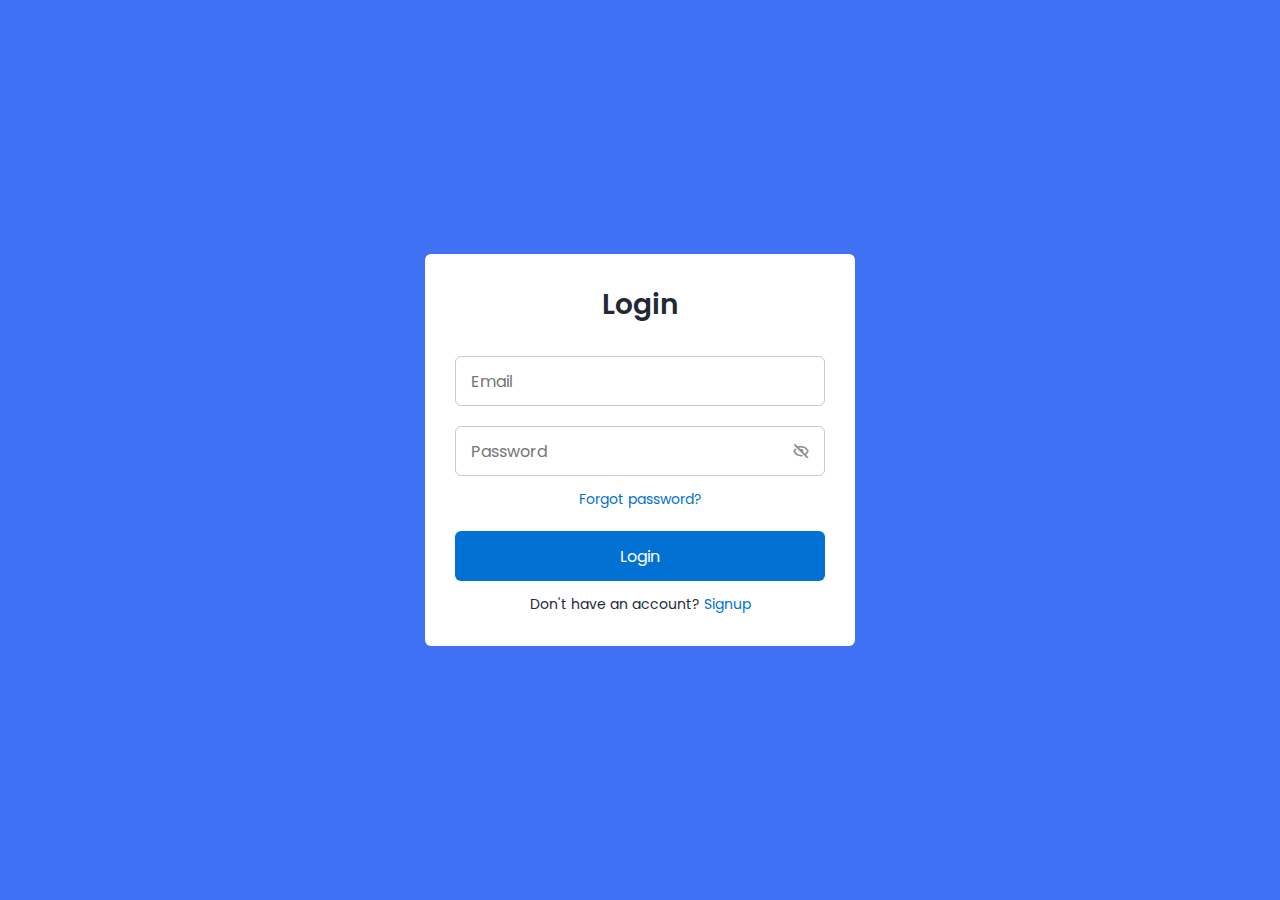
==== connexion/connexion.html @ 9fa39ce1 "Ajout des la page recuperation et quelques modification" ====
<!DOCTYPE html>
<!-- Coding by CodingLab | www.codinglabweb.com-->
    <html lang="en">
    <head>
        <meta charset="UTF-8">
        <meta http-equiv="X-UA-Compatible" content="IE=edge">
        <meta name="viewport" content="width=device-width, initial-scale=1.0">
        <title>Connexion</title>

        <!-- CSS -->
        <link rel="stylesheet" href="css/style.css">
                
       
        <link href='https://unpkg.com/boxicons@2.1.2/css/boxicons.min.css' rel='stylesheet'>
                        
    </head>
    <body>
        <section class="container forms">
            <div class="form login">
                <div class="form-content">
                    <header>Login</header>
                    <form action="#">
                        <div class="field input-field">
                            <input type="email" placeholder="Email" class="input">
                        </div>

                        <div class="field input-field">
                            <input type="password" placeholder="Password" class="password">
                            <i class='bx bx-hide eye-icon'></i>
                        </div>

                        <div class="form-link">
                            <a href="./recuperation.html" class="forgot-pass">Forgot password?</a>
                        </div>

                        <div class="field button-field">
                            <button>Login</button>
                        </div>
                    </form>

                    <div class="form-link">
                        <span>Don't have an account? <a href="../inscription/inscription.html" class="link signup-link">Signup</a></span>
                    </div>
                </div>

            </div>
        </section>

        <!-- JavaScript -->
        <script src="js/script.js"></script>
    </body>
</html>
---- connexion/css/style.css ----
/* Google Fonts - Poppins */
@import url('https://fonts.googleapis.com/css2?family=Poppins:wght@300;400;500;600&display=swap');

*{
    margin: 0;
    padding: 0;
    box-sizing: border-box;
    font-family: 'Poppins', sans-serif;
}
.container{
    height: 100vh;
    width: 100%;
    display: flex;
    align-items: center;
    justify-content: center;
    background-color: #4070f4;
    column-gap: 30px;
}
.form{
    position: absolute;
    max-width: 430px;
    width: 100%;
    padding: 30px;
    border-radius: 6px;
    background: #FFF;
}
.form.signup{
    opacity: 0;
    pointer-events: none;
}
.forms.show-signup .form.signup{
    opacity: 1;
    pointer-events: auto;
}
.forms.show-signup .form.login{
    opacity: 0;
    pointer-events: none;
}
header{
    font-size: 28px;
    font-weight: 600;
    color: #232836;
    text-align: center;
}
form{
    margin-top: 30px;
}
.form .field{
    position: relative;
    height: 50px;
    width: 100%;
    margin-top: 20px;
    border-radius: 6px;
}
.field input,
.field button{
    height: 100%;
    width: 100%;
    border: none;
    font-size: 16px;
    font-weight: 400;
    border-radius: 6px;
}
.field input{
    outline: none;
    padding: 0 15px;
    border: 1px solid#CACACA;
}
.field input:focus{
    border-bottom-width: 2px;
}
.eye-icon{
    position: absolute;
    top: 50%;
    right: 10px;
    transform: translateY(-50%);
    font-size: 18px;
    color: #8b8b8b;
    cursor: pointer;
    padding: 5px;
}
.field button{
    color: #fff;
    background-color: #0171d3;
    transition: all 0.3s ease;
    cursor: pointer;
}
.field button:hover{
    background-color: #016dcb;
}
.form-link{
    text-align: center;
    margin-top: 10px;
}
.form-link span,
.form-link a{
    font-size: 14px;
    font-weight: 400;
    color: #232836;
}
.form a{
    color: #0171d3;
    text-decoration: none;
}
.form-content a:hover{
    text-decoration: underline;
}
.line{
    position: relative;
    height: 1px;
    width: 100%;
    margin: 36px 0;
    background-color: #d4d4d4;
}
.line::before{
    content: 'Or';
    position: absolute;
    top: 50%;
    left: 50%;
    transform: translate(-50%, -50%);
    background-color: #FFF;
    color: #8b8b8b;
    padding: 0 15px;
}
.media-options a{
    display: flex;
    align-items: center;
    justify-content: center;
}
a.facebook{
    color: #fff;
    background-color: #4267b2;
}
a.facebook .facebook-icon{
    height: 28px;
    width: 28px;
    color: #0171d3;
    font-size: 20px;
    border-radius: 50%;
    display: flex;
    align-items: center;
    justify-content: center;
    background-color: #fff;
}
.facebook-icon,
img.google-img{
    position: absolute;
    top: 50%;
    left: 15px;
    transform: translateY(-50%);
}
img.google-img{
    height: 20px;
    width: 20px;
    object-fit: cover;
}
a.google{
    border: 1px solid #CACACA;
}
a.google span{
    font-weight: 500;
    opacity: 0.6;
    color: #232836;
}

@media screen and (max-width: 400px) {
    .form{
        padding: 20px 10px;
    }
    
}
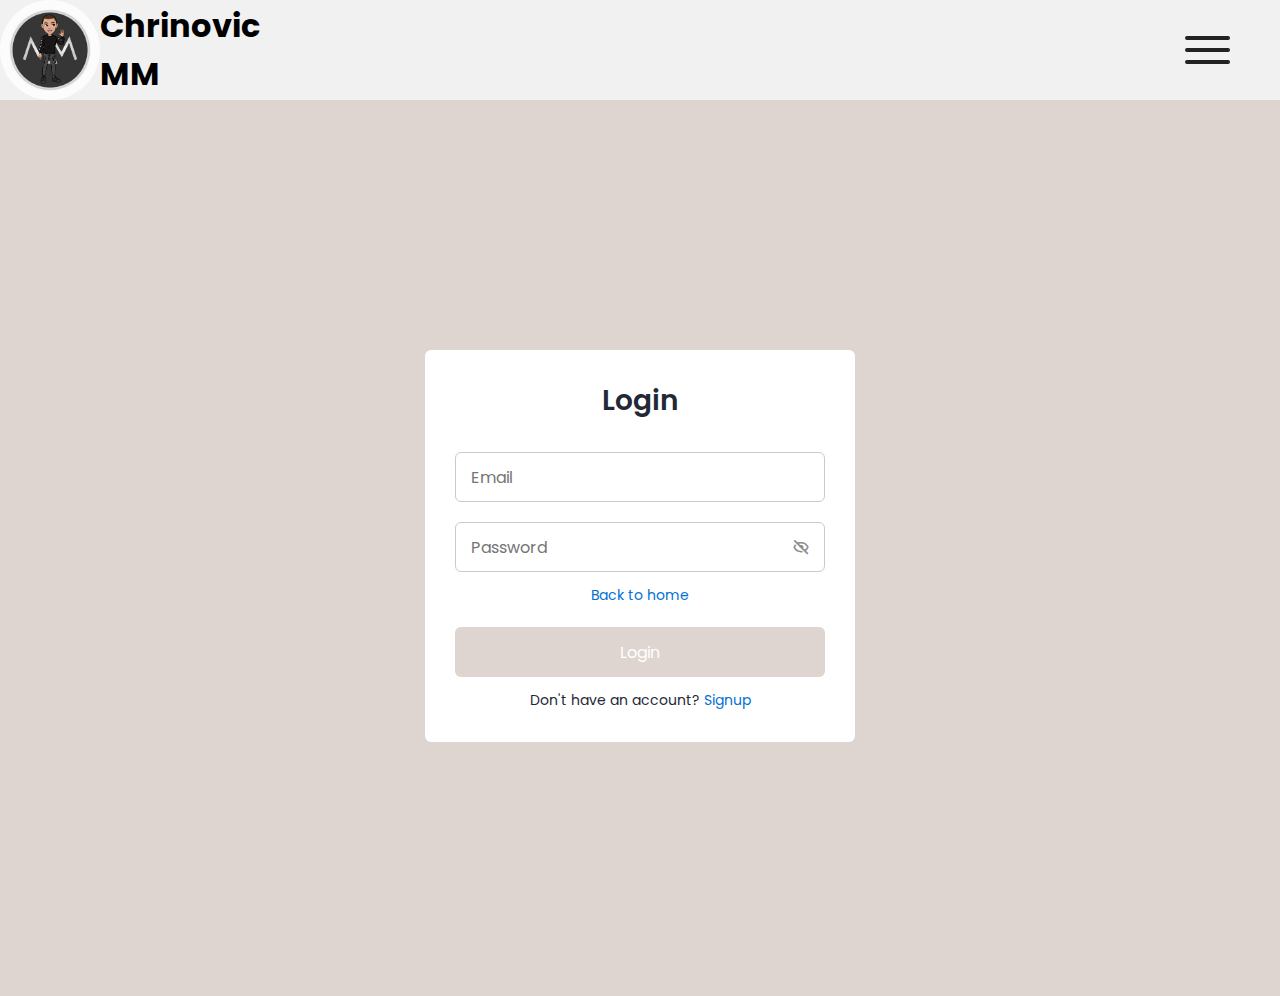
==== commit 86e88015: "Ajout des lien vers la page d'accueil et quelques effets de styles" ====
--- a/connexion/connexion.html
+++ b/connexion/connexion.html
@@ -9,16 +9,37 @@
 
         <!-- CSS -->
         <link rel="stylesheet" href="css/style.css">
+        <link rel="stylesheet" href="../css/style.css">
                 
        
         <link href='https://unpkg.com/boxicons@2.1.2/css/boxicons.min.css' rel='stylesheet'>
                         
     </head>
     <body>
+        <header>   
+            <nav class="navbar light-mode" role="navigation">
+                <div class="navbar__logo">
+                    <img src="../imgs/logo.jpg" alt="Notre logo">
+                    <h1>Chrinovic MM</h1>
+                </div>
+    
+                <ul class="navbar__liste">
+                    <li class="navbar__link first"><a href="../index.html#hero">Home</a></li>
+                    <li class="navbar__link second"><a href="../index.html#about">About us</a></li>
+                    <li class="navbar__link third"><a href="../index.html#services">Our Services</a></li>
+                    <li class="navbar__link four"><a href="../index.html#team">Our Team</a></li>
+                    <li class="navbar__link fifth"><a href="../index.html#">Contact Us</a></li>
+                </ul>
+    
+                <button class="burger">
+                    <span class="bar"></span>
+                </button>
+            </nav>
+        </header>
         <section class="container forms">
             <div class="form login">
                 <div class="form-content">
-                    <header>Login</header>
+                    <h1 class="log">Login</h1>
                     <form action="#">
                         <div class="field input-field">
                             <input type="email" placeholder="Email" class="input">
@@ -30,7 +51,7 @@
                         </div>
 
                         <div class="form-link">
-                            <a href="./recuperation.html" class="forgot-pass">Forgot password?</a>
+                            <a href="../index.html" class="forgot-pass">Back to home</a>
                         </div>
 
                         <div class="field button-field">
@@ -48,5 +69,6 @@
 
         <!-- JavaScript -->
         <script src="js/script.js"></script>
+        <script src="../js/app.js"></script>
     </body>
 </html>--- a/connexion/css/style.css
+++ b/connexion/css/style.css
@@ -1,5 +1,26 @@
 /* Google Fonts - Poppins */
 @import url('https://fonts.googleapis.com/css2?family=Poppins:wght@300;400;500;600&display=swap');
+
+:root{
+    --color1 :#323b58;
+    --color2 : #fac1c0;
+    --color3 : #c08189;
+    --color4 : #6f3857;
+    --color5 : #f0e4e6;
+    --color6 : #dfdfe1;
+    --color7 : #034c52;
+    --color8 : #015c63;
+    --color9 : #017075;
+    --color10 : #f48d79;
+    --color11 : #fda898;
+    --color12 : #ffc0b4;
+    --color13 : #216974;
+    --color14 : #e09453;
+    --color15 : #d1711f;
+    --color16 : #a34828;
+    --color17: #dedfda;
+    --color18 : #ded5d0;
+}
 
 *{
     margin: 0;
@@ -13,7 +34,7 @@
     display: flex;
     align-items: center;
     justify-content: center;
-    background-color: #4070f4;
+    background-color: var(--color18);
     column-gap: 30px;
 }
 .form{
@@ -36,7 +57,7 @@
     opacity: 0;
     pointer-events: none;
 }
-header{
+.form-content .log{
     font-size: 28px;
     font-weight: 600;
     color: #232836;
@@ -81,11 +102,39 @@
 }
 .field button{
     color: #fff;
+    background-color: var(--color18);
+    transition: all 0.3s ease;
+    cursor: pointer;
+}
+.field button:hover{
+    background-color: #016dcb;
+}
+
+.recup-field{
+    width: 100%;
+    display: flex;
+    justify-content: space-between;
+    align-items: center;
+}
+
+.recup-field .recup{
+    width: 40%;
+    height: 100%;
+    display: flex;
+    justify-content: center;
+    align-items: center;
+    text-decoration: none;
+    border-radius: 20px;
+    margin: 2px 5px;
+    color: #fff;
     background-color: #0171d3;
     transition: all 0.3s ease;
     cursor: pointer;
 }
-.field button:hover{
+
+
+.recup-field .recup:hover{
+    text-decoration: none;
     background-color: #016dcb;
 }
 .form-link{
--- a/css/style.css
+++ b/css/style.css
@@ -0,0 +1,559 @@
+@import url('https://fonts.googleapis.com/css2?family=Poppins:wght@200;300;400;500;600&display=swap');
+*{
+    margin: 0;
+    padding: 0;
+    box-sizing: border-box;
+    font-family: 'Poppins', sans-serif;
+}
+
+:root{
+    --color1 :#323b58;
+    --color2 : #fac1c0;
+    --color3 : #c08189;
+    --color4 : #6f3857;
+    --color5 : #f0e4e6;
+    --color6 : #dfdfe1;
+    --color7 : #034c52;
+    --color8 : #015c63;
+    --color9 : #017075;
+    --color10 : #f48d79;
+    --color11 : #fda898;
+    --color12 : #ffc0b4;
+    --color13 : #216974;
+    --color14 : #e09453;
+    --color15 : #d1711f;
+    --color16 : #a34828;
+    --color17: #dedfda;
+    --color18 : #ded5d0;
+    --font-size: 1rem;
+}
+
+
+.light-mode{
+    --navbar-color:#222;
+    --navbar-bg-color:#f0f0f0;
+}
+
+
+.dark-mode{
+    --navbar-color:#fff;
+    --navbar-bg-color:#000;
+}
+
+html{
+    scroll-behavior: smooth;
+}
+body{
+    font-size: var(--font-size);
+}
+
+body header{
+    width: 100%;
+    height: 100px;
+    position: fixed;
+    z-index: 1;
+    background: #f1f1f1;
+}
+
+body header .navbar{
+    display: flex;
+    align-items: center;
+    justify-content: space-between;
+}
+
+body header .navbar .navbar__logo{
+    width: 300px;
+    height: 100%;
+    display: flex;
+    align-items: center;
+    justify-content: center;
+
+}
+
+body header .navbar .navbar__logo img{
+    width: 100px;
+    height: 100%;
+    border-radius: 50%;
+}
+body header .navbar .navbar__liste{
+    list-style-type: none;
+}
+
+body header .navbar .navbar__liste .navbar__link{
+    display: inline-block;
+}
+
+.ajout{
+    display: flex;
+    justify-content: space-between;
+    align-items: center;
+    width: 20%;
+    height: 50px;
+}
+
+.nombreEtudiants{
+    width: 10%;
+    height: 80px;
+    border: 1px solid #000;
+}
+
+.ajout .btn{
+    width: 50%;
+    padding: 1rem;
+    text-align: center;
+    text-decoration: none;
+    color: #222;
+    border: 1px solid #222;
+    border-radius: 30px;
+    margin: 10px 10px;
+}
+
+.ajout .btn:nth-child(1){
+    background: #7d2ae8;
+}
+
+.ajout .btn>a:hover{
+    letter-spacing: 0px;
+    padding-left: 0px;
+}
+
+body header .navbar .navbar__liste .navbar__link a{
+    color: #222;
+    font-size: 20px;
+    text-decoration: none;
+}
+.navbar__liste{
+    width: 0;
+    height: calc(100vh - 65px);
+    position: absolute;
+    top: 65px;
+    right: 0;
+    transition: all .5s ease-in-out;
+    background: var(--navbar-bg-color);
+    display: flex;
+    flex-direction: column;
+}
+
+.navbar__link>a{
+    display: block;
+    padding: 1rem;
+    font-size: 1.6rem;
+    transition: all .4s ease-in-out;
+}
+
+.navbar__link>a:hover{
+    display: block;
+    padding-left: 2rem;
+    letter-spacing: 5px;
+}
+
+.navbar__link{
+    transform: translateX(101%);
+}
+
+.show-nav .navbar__link{
+    transform: translateX(0);
+}
+
+/* Toogle menu */
+
+.burger{
+    display: flex;
+    justify-content: center;
+    align-items: center;
+    position: relative;
+    padding: 0;
+    width: 45px;
+    height: 45px;
+    border: none;
+    margin-right: 50px;
+    background: transparent;
+    cursor: pointer;
+}
+
+.show-nav .navbar__liste{
+    width: 20%;
+}
+
+.bar{
+    display: block;
+    width: 45px;
+    height: 4px;
+    margin-right: auto;
+    background: var(--navbar-color);
+    border-radius: 3px;
+    transition: all .5s ease-in-out;
+}
+
+.bar::before, .bar::after{
+    content: "";
+    width: 100%;
+    height: 4px;
+    position: absolute;
+    left: 0;
+    background: var(--navbar-color);
+    border-radius: 3px;
+    transition: all .5s ease-in-out;
+}
+
+.show-nav .bar{
+    width: 0;
+    background: transparent;
+}
+
+.bar::before{
+    transform: translateY(-12px);
+}
+
+.show-nav .bar::before{
+    transform: rotate(45deg);
+}
+
+.bar::after{
+    transform: translateY(12px);
+}
+
+.show-nav .bar::after{
+    transform: rotate(-45deg);
+}
+
+/* Bonus animations */
+
+.show-nav .first{
+    transition: all 1s ease-out;
+}
+
+.show-nav .second{
+    transition: all 1.1s ease-out;
+}
+
+.show-nav .third{
+    transition: all 1.2s ease-out;
+}
+
+.show-nav .four{
+    transition: all 1.3s ease-out;
+}
+
+.show-nav .fifth{
+    transition: all 1.4s ease-out;
+}
+
+
+
+
+section{
+    position: relative;
+    top: 6rem;
+}
+
+/* Debut de la secdtion hero */
+
+
+body .hero{
+    height: 100vh;
+    width: 100%;
+    background: url("./imgs/background.jpg") rgba(10, 11, 256, 0.19);
+}
+
+body .hero{
+    display: flex;
+    justify-content: center;
+    align-items: center;
+    flex-direction: column;
+}
+
+body .hero h1{
+    text-align: center;
+    text-transform: uppercase;
+    font-weight: 600;
+    font-size: 50px;
+}
+
+body .hero p{
+    text-align: center;
+    margin: 30px;
+}
+
+
+body .about-us{
+    height: 100vh;
+    width: 100%;
+    margin-top: 10%;
+}
+
+body .about-us h2{
+    font-size: 40px;
+    text-align: center;
+    text-transform: uppercase;
+}
+
+body .about-us .about{
+    display: flex;
+    margin-left: 200px;
+    justify-content: space-between;
+    align-items: center;
+    max-width: 1120px;
+    width: 100%;
+}
+
+body .about-us .about .about-text{
+    width: 40%;
+    height: 70%;
+}
+
+body .about-us .about .about-text h3{
+    text-align: center;
+    font-size: 25px;
+    margin: 30px;
+    text-transform: uppercase;
+}
+
+body .about-us .about .about-text p{
+    font-size: 15px;
+}
+
+body .about-us .about .photo{
+    margin-top: 30px;
+    width: 50%;
+    height: 100%;
+}
+
+body .about-us .about .photo img{
+    width: 100%;
+    height: 100%;
+    object-fit: cover;
+}
+
+body .services{
+    width: 100%;
+    height: 100vh;
+}
+
+body .services h2{
+    font-size: 40px;
+    text-align: center;
+    text-transform: uppercase;
+    margin-bottom: 4rem;
+}
+
+body .services .list__services{
+    max-width: 90%;
+    height: 90%;
+    margin-left: auto;
+    margin-right: auto;
+    display: flex;
+    align-items: center;
+    justify-content: space-between;
+    flex-wrap: wrap;
+}
+
+body .services .list__services .services__items{
+    width: 400px;
+    height: 60%;
+    border: 1px solid #000;
+    border-radius: 20px;
+}
+
+body .services .list__services .services__items h3{
+    text-align: center;
+    text-transform: uppercase;
+    font-size: 20px;
+    font-weight: bold;
+    margin: 30px 0;
+}
+
+body .services .list__services .services__items p{
+    font-size: 15px;
+    text-align: center;
+    padding: 20px;
+    color: #222;
+}
+
+body .services .list__services .services__items .contact{
+    border: 1px solid #000;
+    width: 40%;
+    height: 45px;
+    display: flex;
+    justify-content: center;
+    align-items: center;
+    text-align: center;
+    margin-left: 30%;
+    margin-top: 15px;
+    border-radius: 30px;
+    
+}
+
+/* section team */
+
+body .team{
+    /* height: 100vh;
+    width: 100%;
+    display: flex;
+    justify-content: center;
+    align-items: center; */
+    background: #f2f2f2;
+    margin-top: 10%;
+}
+
+body .team h2{
+    font-size: 40px;
+    text-align: center;
+    text-transform: uppercase;
+}
+
+
+body .team main{
+    position: relative;
+    /* height: 450px;
+    width: 1075px; */
+    /* display: flex;
+    align-items: center; */
+    height: 80vh;
+    width: 100%;
+    display: flex;
+    justify-content: center;
+    align-items: center;
+    
+}
+
+body .team main .swiper{
+    width: 950px;
+    transition: all .5s ease;
+}
+
+body .team main .swiper .content{
+    transition: all .5s ease-in-out;
+}
+
+body .team main .swiper .content .card{
+    width: 280px;
+    position: relative;
+    background: #fff;
+    border-radius: 20px;
+    margin: 20px 0;
+    transition: all .5s ease;
+}
+
+body .team main .swiper .content .card:hover{
+    cursor: pointer;
+}
+
+
+body .team main .swiper .content .card::before{
+    content: "";
+    position: absolute;
+    height: 45%;
+    width: 100%;
+    background: #7d2ae8;
+    border-radius: 20px 20px 0 0;
+}
+
+
+body .team main .swiper .content .card .card-content{
+    display: flex;
+    flex-direction: column;
+    align-items: center;
+    padding: 30px;
+    position: relative;
+    z-index: 100;
+}
+
+body .team main .swiper .content  .card .card-content .media-icons{
+    display: flex;
+    flex-direction: column;
+    align-items: center;
+    position: absolute;
+    top: 10px;
+    left: 20px;
+}
+
+
+body .team main .swiper .content  .card .card-content .media-icons i{
+    color: #fff;
+    opacity: 0.6;
+    margin-top: 15px;
+    cursor: pointer;
+    transition: all .5s ease;
+}
+
+body .team main .swiper .content  .card .card-content .media-icons i i:hover{
+    opacity: 1;
+}
+
+body .team main .swiper .content  .card .card-content .identite{
+    display: flex;
+    flex-direction: column;
+    align-items: center;
+    margin-top: 10px;
+    color: #333;
+}
+
+
+body .team main .swiper .content  .card .card-content .identite .name{
+    font-size: 25px;
+    font-weight: 600;
+}
+
+body .team main .swiper .content  .card .card-content .identite .profession{
+    font-size: 20px;
+    font-weight: 500;
+}
+
+
+body .team main .swiper .content  .card .card-content .button{
+    width: 100%;
+    display: flex;
+    justify-content: space-around;
+    margin-top: 20px;
+}
+
+body .team main .swiper .content  .card .card-content .button button{
+    background: #7d2ae8;
+    outline: none;
+    border: none;
+    color: #fff;
+    padding: 8px 22px;
+    border-radius: 20px;
+    font-size: 14px;
+    transition: all .5s ease;
+    cursor: pointer;
+}
+
+body .team main .swiper .content  .card .card-content .button button:hover{
+    background: #6616d0;
+}
+
+
+.swiper-pagination-bullet{
+    height: 7px;
+    width: 20px;
+    border-radius: 25px;
+    background: #6616d0;
+}
+
+.swiper-button-next, .swiper-button-prev{
+    opacity: 0.7;
+    color: #7d2ae8;
+    transition: all .5s ease;
+}
+
+.swiper-button-next:hover, .swiper-button-prev:hover{
+    opacity: 1;
+}
+
+body .team main .swiper .content .card .image{
+    height: 140px;
+    width: 140px;
+    border-radius: 50%;
+    padding: 3px;
+    background: #7d2ae8;
+}
+
+body .team main .swiper .content .card .image img{
+    height: 100%;
+    width: 100%;
+    border-radius: 50%;
+    object-fit: cover;
+    border: 3px solid #fff;
+}